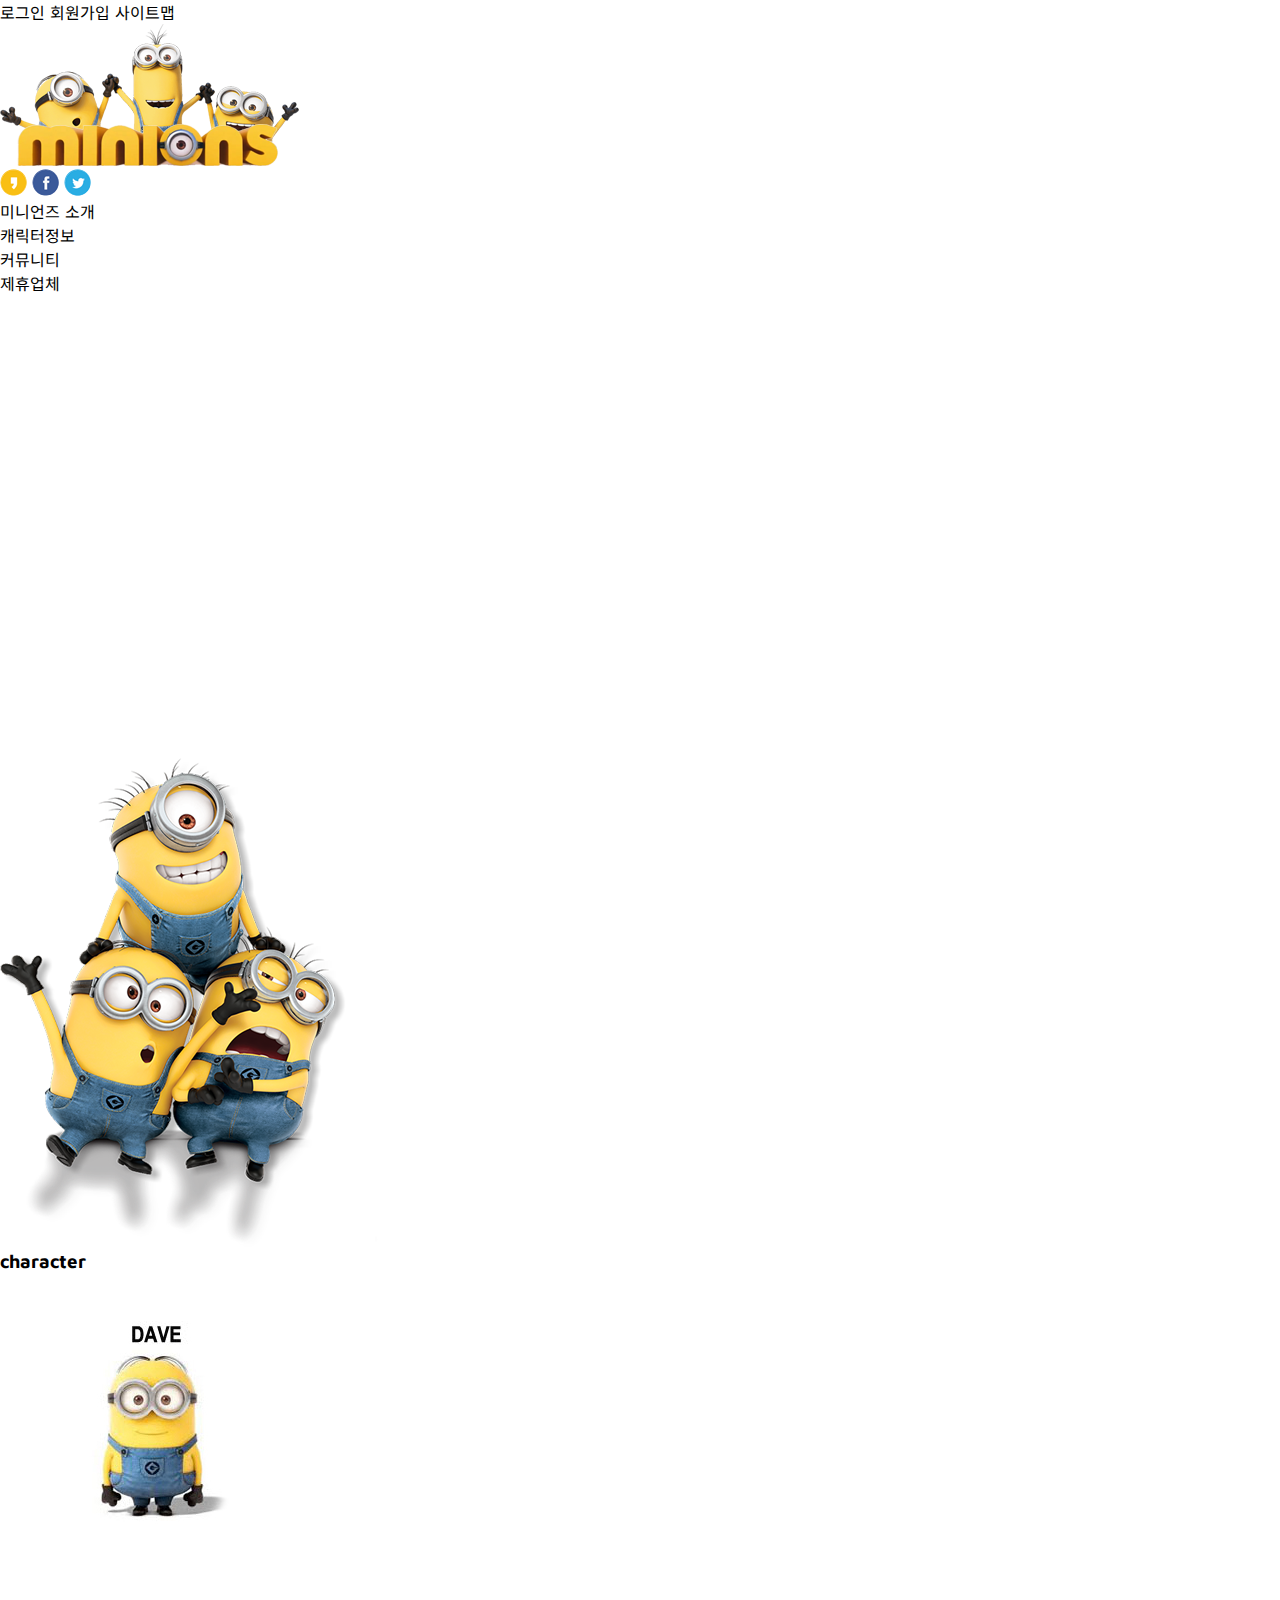
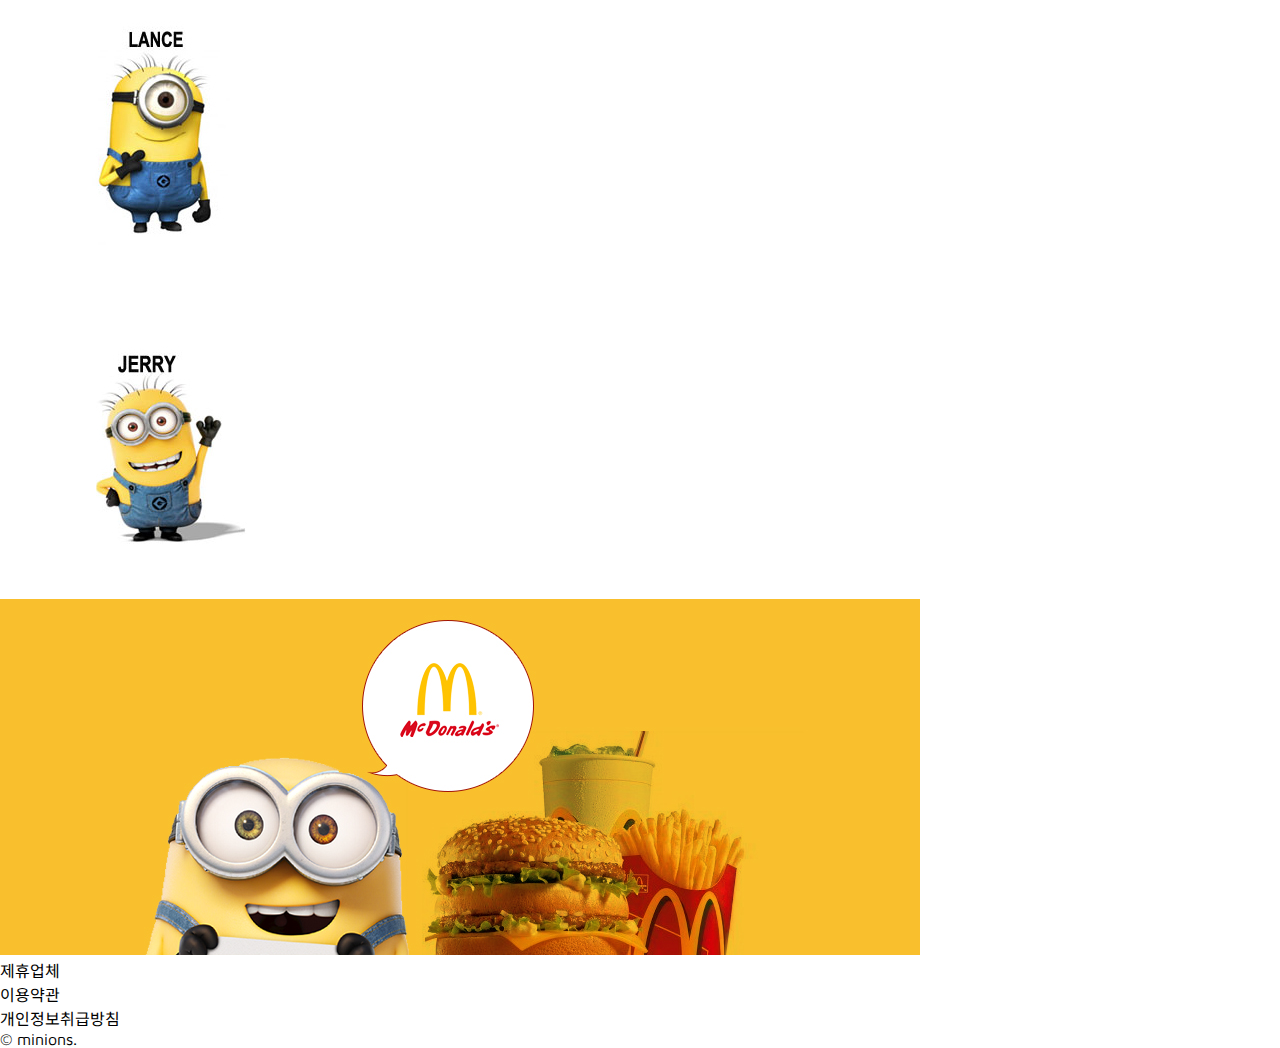
==== index.html @ 3144cc1b "미니언즈" ====
<!DOCTYPE html>
<html lang="ko">
  <head>
    <meta charset="UTF-8" />
    <meta http-equiv="X-UA-Compatible" content="IE=edge" />
    <meta name="viewport" content="width=device-width, initial-scale=1.0" />
    <title>MINIONS</title>
    <link rel="preconnect" href="https://fonts.googleapis.com" />
    <link rel="preconnect" href="https://fonts.gstatic.com" crossorigin />
    <link
      href="https://fonts.googleapis.com/css2?family=Maven+Pro&family=Noto+Sans+KR:wght@500&display=swap"
      rel="stylesheet"
    />
    <link rel="stylesheet" href="css/style.css" />
  </head>
  <body>
    <h1 class="d-none">minions episode VI</h1>
    <header>
      <div class="header-wrap">
        <div class="header-top">
          <div class="links">
            <a href="#">로그인</a>
            <a href="#">회원가입</a>
            <a href="#">사이트맵</a>
          </div>
          <div class="logo">
            <a href="/">
              <!-- 메인화면 -->
              <img src="images/logo.png" alt="헤더 로고" />
            </a>
          </div>
          <div class="sns">
            <a href="#">
              <img src="images/sns_icon1.png" alt="카카오스토리" />
            </a>
            <a href="#">
              <img src="images/sns_icon2.png" alt="페이스북" />
            </a>
            <a href="#">
              <img src="images/sns_icon3.png" alt="트위터" />
            </a>
          </div>
        </div>
        <nav>
          <ul id="gnb">
            <li>
              <a href="#">미니언즈 소개</a>
            </li>
            <li>
              <a href="#">캐릭터정보</a>
            </li>
            <li>
              <a href="#">커뮤니티</a>
            </li>
            <li>
              <a href="#">제휴업체</a>
            </li>
          </ul>
        </nav>
      </div>
    </header>

    <div class="youtube"> <!-- section도 가능-->
        <iframe width="920" height="460" src="https://www.youtube.com/embed/j7A1XncPp-Q" title="[미니언즈-2] 대장 따라 삼만리" frameborder="0" allow="accelerometer; autoplay; clipboard-write; encrypted-media; gyroscope; picture-in-picture; web-share" allowfullscreen></iframe>
        <div class="main-char">
            <img src="images/visual_img.png" alt="메인캐릭터">
        </div>
    </div>

    <section id="main">
      <h2 class="d-none">minions character</h2>
      <article>
        <h3>character</h3>
        <ul class="chars">
            <li>
                <img src="images/char1.jpg" alt="dave">
            </li>
            <li>
                <img src="images/char2.jpg" alt="lance">
            </li>
            <li>
                <img src="images/char3.jpg" alt="jerry">
            </li>
        </ul>
      </article>
    </section>
    <aside>
        <div class="event">
            <a href="#"><img src="images/banner.jpg" alt="이벤트 안내"></a>
        </div>
    </aside>
    
    <footer>
        <ul>
            <li><a href="#">제휴업체</a></li>
            <li><a href="#">이용약관</a></li>
            <li><a href="#">개인정보취급방침</a></li>
        </ul>
        <p class="copyright">&copy; minions.</p>
        <div class="logo2"></div>
    </footer>
  </body>
</html>
---- css/style.css ----
@import "./reset.css";

body {
    font-family: "Maven Pro", "Noto Sans KR", sans-serif;
}
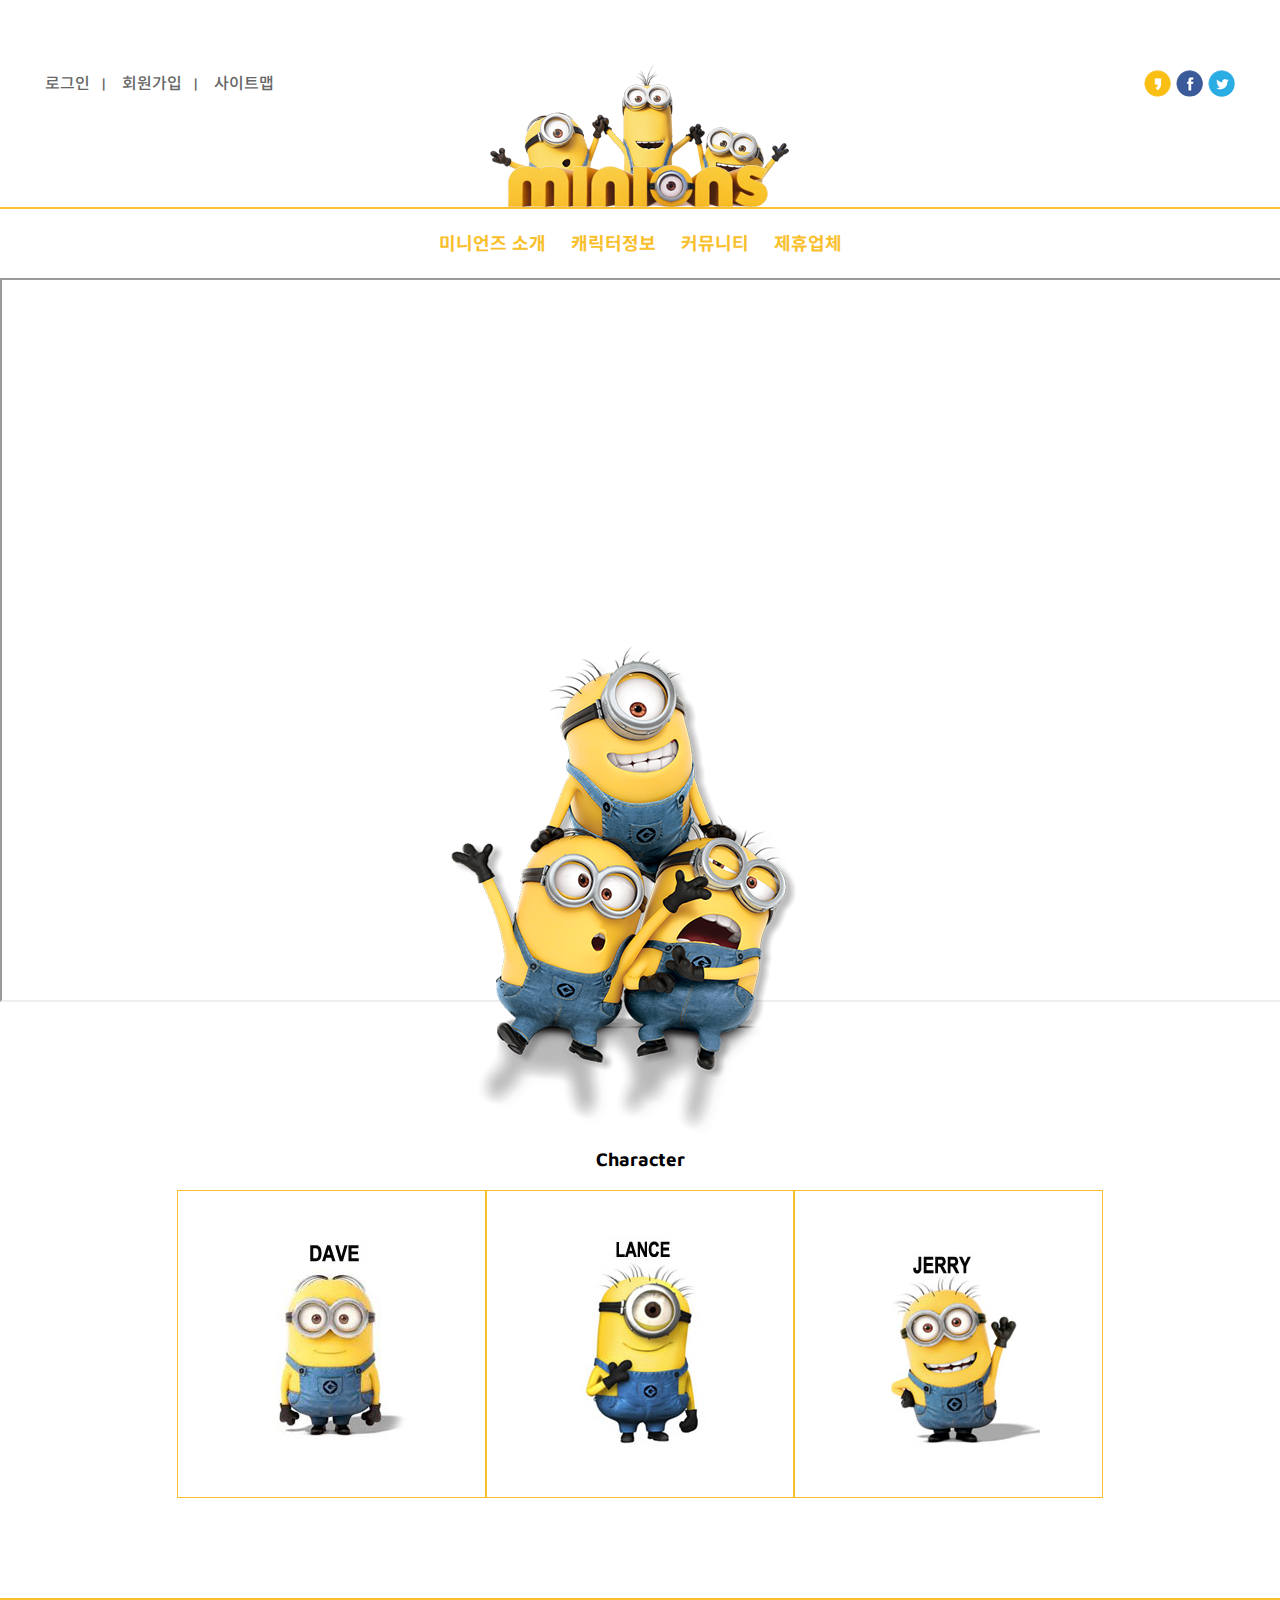
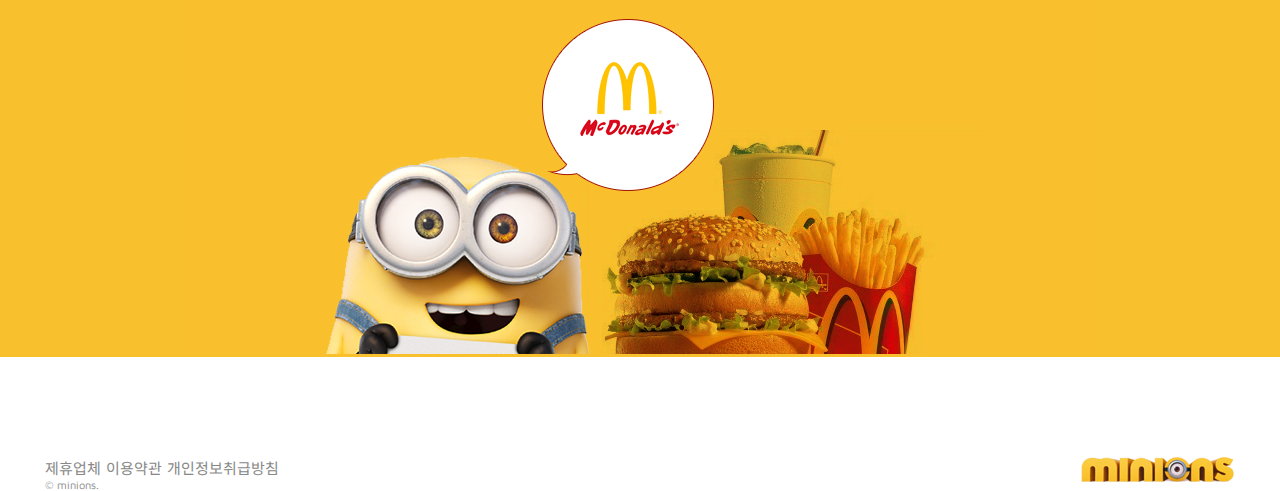
==== commit fcb5c585: "미니언즈 홈페이지" ====
--- a/index.html
+++ b/index.html
@@ -1,103 +1,104 @@
 <!DOCTYPE html>
 <html lang="ko">
-  <head>
-    <meta charset="UTF-8" />
-    <meta http-equiv="X-UA-Compatible" content="IE=edge" />
-    <meta name="viewport" content="width=device-width, initial-scale=1.0" />
-    <title>MINIONS</title>
-    <link rel="preconnect" href="https://fonts.googleapis.com" />
-    <link rel="preconnect" href="https://fonts.gstatic.com" crossorigin />
-    <link
-      href="https://fonts.googleapis.com/css2?family=Maven+Pro&family=Noto+Sans+KR:wght@500&display=swap"
-      rel="stylesheet"
-    />
-    <link rel="stylesheet" href="css/style.css" />
-  </head>
-  <body>
+<head>
+    <meta charset="UTF-8">
+    <meta http-equiv="X-UA-Compatible" content="IE=edge">
+    <meta name="viewport" content="width=device-width, initial-scale=1.0">
+    <title>minions</title>
+    <link rel="preconnect" href="https://fonts.googleapis.com">
+    <link rel="preconnect" href="https://fonts.gstatic.com" crossorigin>
+    <link href="https://fonts.googleapis.com/css2?family=Maven+Pro&family=Noto+Sans+KR&display=swap" rel="stylesheet">
+    <link rel="stylesheet" href="css/style.css">
+</head>
+<body>
     <h1 class="d-none">minions episode VI</h1>
     <header>
-      <div class="header-wrap">
-        <div class="header-top">
-          <div class="links">
-            <a href="#">로그인</a>
-            <a href="#">회원가입</a>
-            <a href="#">사이트맵</a>
-          </div>
-          <div class="logo">
-            <a href="/">
-              <!-- 메인화면 -->
-              <img src="images/logo.png" alt="헤더 로고" />
-            </a>
-          </div>
-          <div class="sns">
-            <a href="#">
-              <img src="images/sns_icon1.png" alt="카카오스토리" />
-            </a>
-            <a href="#">
-              <img src="images/sns_icon2.png" alt="페이스북" />
-            </a>
-            <a href="#">
-              <img src="images/sns_icon3.png" alt="트위터" />
-            </a>
-          </div>
+        <div class="header-wrap">
+            <div class="header-top">
+                <div class="links">
+                    <a href="#">로그인</a>
+                    <a href="#">회원가입</a>
+                    <a href="#">사이트맵</a>
+                </div>
+                <div class="main-logo">
+                    <a href="/">
+                        <img src="images/logo.png" alt="minions season 6">
+                    </a>
+                </div>
+                <div class="sns">
+                    <a href="#">
+                        <img src="images/sns_icon1.png" alt="kakao story">
+                    </a>
+                    <a href="#">
+                        <img src="images/sns_icon2.png" alt="META (facebook)">
+                    </a>
+                    <a href="#">
+                        <img src="images/sns_icon3.png" alt="twitter">
+                    </a>
+                </div>
+            </div>
+            <nav>
+                <ul id="gnb">
+                    <li>
+                        <a href="#">미니언즈 소개</a>
+                    </li>
+                    <li>
+                        <a href="#">캐릭터정보</a>
+                    </li>
+                    <li>
+                        <a href="#">커뮤니티</a>
+                    </li>
+                    <li>
+                        <a href="#">제휴업체</a>
+                    </li>
+                </ul>
+            </nav>
         </div>
-        <nav>
-          <ul id="gnb">
-            <li>
-              <a href="#">미니언즈 소개</a>
-            </li>
-            <li>
-              <a href="#">캐릭터정보</a>
-            </li>
-            <li>
-              <a href="#">커뮤니티</a>
-            </li>
-            <li>
-              <a href="#">제휴업체</a>
-            </li>
-          </ul>
-        </nav>
-      </div>
     </header>
-
-    <div class="youtube"> <!-- section도 가능-->
-        <iframe width="920" height="460" src="https://www.youtube.com/embed/j7A1XncPp-Q" title="[미니언즈-2] 대장 따라 삼만리" frameborder="0" allow="accelerometer; autoplay; clipboard-write; encrypted-media; gyroscope; picture-in-picture; web-share" allowfullscreen></iframe>
-        <div class="main-char">
+    <div class="youtube">
+        <iframe id="movie" src="https://www.youtube.com/embed/j7A1XncPp-Q" title="[미니언즈-2] 대장 따라 삼만리" allow="accelerometer; autoplay; clipboard-write; encrypted-media; gyroscope; picture-in-picture; web-share" allowfullscreen>
+            이 브라우저는 iframe 태그를 지원하지 않습니다.
+        </iframe>
+        <div class="main-character">
             <img src="images/visual_img.png" alt="메인캐릭터">
         </div>
     </div>
-
     <section id="main">
-      <h2 class="d-none">minions character</h2>
-      <article>
-        <h3>character</h3>
-        <ul class="chars">
-            <li>
-                <img src="images/char1.jpg" alt="dave">
-            </li>
-            <li>
-                <img src="images/char2.jpg" alt="lance">
-            </li>
-            <li>
-                <img src="images/char3.jpg" alt="jerry">
-            </li>
-        </ul>
-      </article>
+        <h2 class="d-none">minions character</h2>
+        <article>
+            <h3 class="article-title">character</h3>
+            <ul class="chars">
+                <li>
+                    <img src="images/char1.jpg" alt="dave">
+                </li>
+                <li>
+                    <img src="images/char2.jpg" alt="lance">
+                </li>
+                <li>
+                    <img src="images/char3.jpg" alt="jerry">
+                </li>
+            </ul>
+        </article>
     </section>
     <aside>
         <div class="event">
-            <a href="#"><img src="images/banner.jpg" alt="이벤트 안내"></a>
+            <a href="#"><img src="images/banner.jpg" alt="미니언즈 영화보고 맥도날드 버거세트 할인받기"></a>
         </div>
     </aside>
-    
     <footer>
-        <ul>
-            <li><a href="#">제휴업체</a></li>
-            <li><a href="#">이용약관</a></li>
-            <li><a href="#">개인정보취급방침</a></li>
-        </ul>
-        <p class="copyright">&copy; minions.</p>
-        <div class="logo2"></div>
+        <div class="footer-wrap">
+            <ul class="extra-links">
+                <li><a href="#">제휴업체</a></li>
+                <li><a href="#">이용약관</a></li>
+                <li><a href="#">개인정보취급방침</a></li>
+            </ul>
+            <p class="copyright">&copy; minions.</p>
+            <div class="sub-logo">
+                <a href="/">
+                    <img src="images/footer_logo.png" alt="minions">
+                </a>
+            </div>
+        </div>
     </footer>
-  </body>
-</html>
+</body>
+</html>--- a/css/style.css
+++ b/css/style.css
@@ -1,5 +1,160 @@
 @import "./reset.css";
 
 body {
-    font-family: "Maven Pro", "Noto Sans KR", sans-serif;
+    font-family: "Maven Pro", "Noto Sans KR", sans-serif
+}
+/*
+body::before {
+    content: "";
+    display: block;
+    width: 100%;
+    height: 2px;
+    background: #f9c02d;
+    position: fixed;
+    left: 0;
+    top: 207px;
+}
+*/
+/*
+.header-wrap {
+    max-width: 1190px; 
+    margin: 0 auto;
+}
+*/
+.header-top {
+    width: 1190px; /* 블럭요소의 기본 폭 */
+    margin: 0 auto;
+    position: relative;
+    height: 210px;
+}
+.links {
+    position:absolute;
+    left: 0;
+    top: 70px;
+}
+.links a {
+    color: #666;
+    font-weight: 500;
+    transition: all .4s
+}
+.links a:hover {
+    color: #000
+}
+.links a::after {
+    content: '|';
+    margin: 0 10px;
+}
+.links a:nth-last-child(1)::after {
+    content: '';
+    margin: 0;
+}
+.main-logo {
+    position: absolute;
+    bottom: 0;
+    left: 50%;
+    margin-left: -150px;
+}
+.sns {
+    position: absolute;
+    right: 0;
+    top: 70px;
+
+}
+
+nav {
+    border-top: 2px solid #f9c02d;
+    position: relative;
+    top:-3px;
+}
+#gnb {
+    width: 500px;
+    margin: 0 auto;
+    padding: 20px 0;
+    text-align: center;
+}
+/* 
+    선택자 선택자 : 후손 선택자
+    선택자 > 선택자 : 자손 선택자
+*/
+#gnb li {
+   display: inline-block;
+   margin: 0 10px;
+}
+#gnb li a {
+    font-size: 1.125rem; 
+    font-weight: 700; /* 100~900 단위없는 숫자값, thin, bold, bolder 키워드 */
+    color: #f9c02d;
+    transition: all .4s ease-in-out;
+}
+#gnb li a:hover {
+    color: #000;
+}
+
+.youtube {
+    position: relative;
+    padding-bottom: 56.25%
+}
+
+#movie {    
+    position: absolute;    
+    width: 100%;    
+    height: 100%;
+    left: 0;
+    top: 0;
+}
+
+.main-character {
+    position: absolute;
+    left: 50%;
+    margin-left: -189px;
+    bottom: -140px;  /* 영상 경계 아래, 다리~엉덩이 사이 위치 */
+}
+
+.article-title {
+    text-align: center;
+    text-transform: capitalize;   /* 텍스트-변형: 첫글자 대문자 */
+    margin: 150px 0 20px 0;
+}
+.chars {
+    max-width: 926px;
+    margin: 0 auto;
+    font-size: 0; 
+    overflow: hidden;  /* side effect, 원래의 의도는 아니지만 어쨌거나 해결됨 */
+}
+.chars li {
+    float: left;
+}
+.chars li img {
+    border: 1px solid #f9c02d;
+}
+
+aside {
+    background: #f9c02d;;
+}
+
+.event {
+    max-width: 920px;
+    margin: 100px auto;
+}
+
+.footer-wrap {
+    max-width: 1190px;
+    margin: 0 auto;
+    position: relative;
+}
+.extra-links li{
+    display: inline-block;
+}
+.extra-links li a {
+    font-size: 0.9375rem;
+    color: #888;    
+}
+.copyright {
+    font-size: 0.6875rem;
+    color: #888
+}
+.sub-logo {
+    position: absolute;
+    right: 0;
+    top: 0;
 }